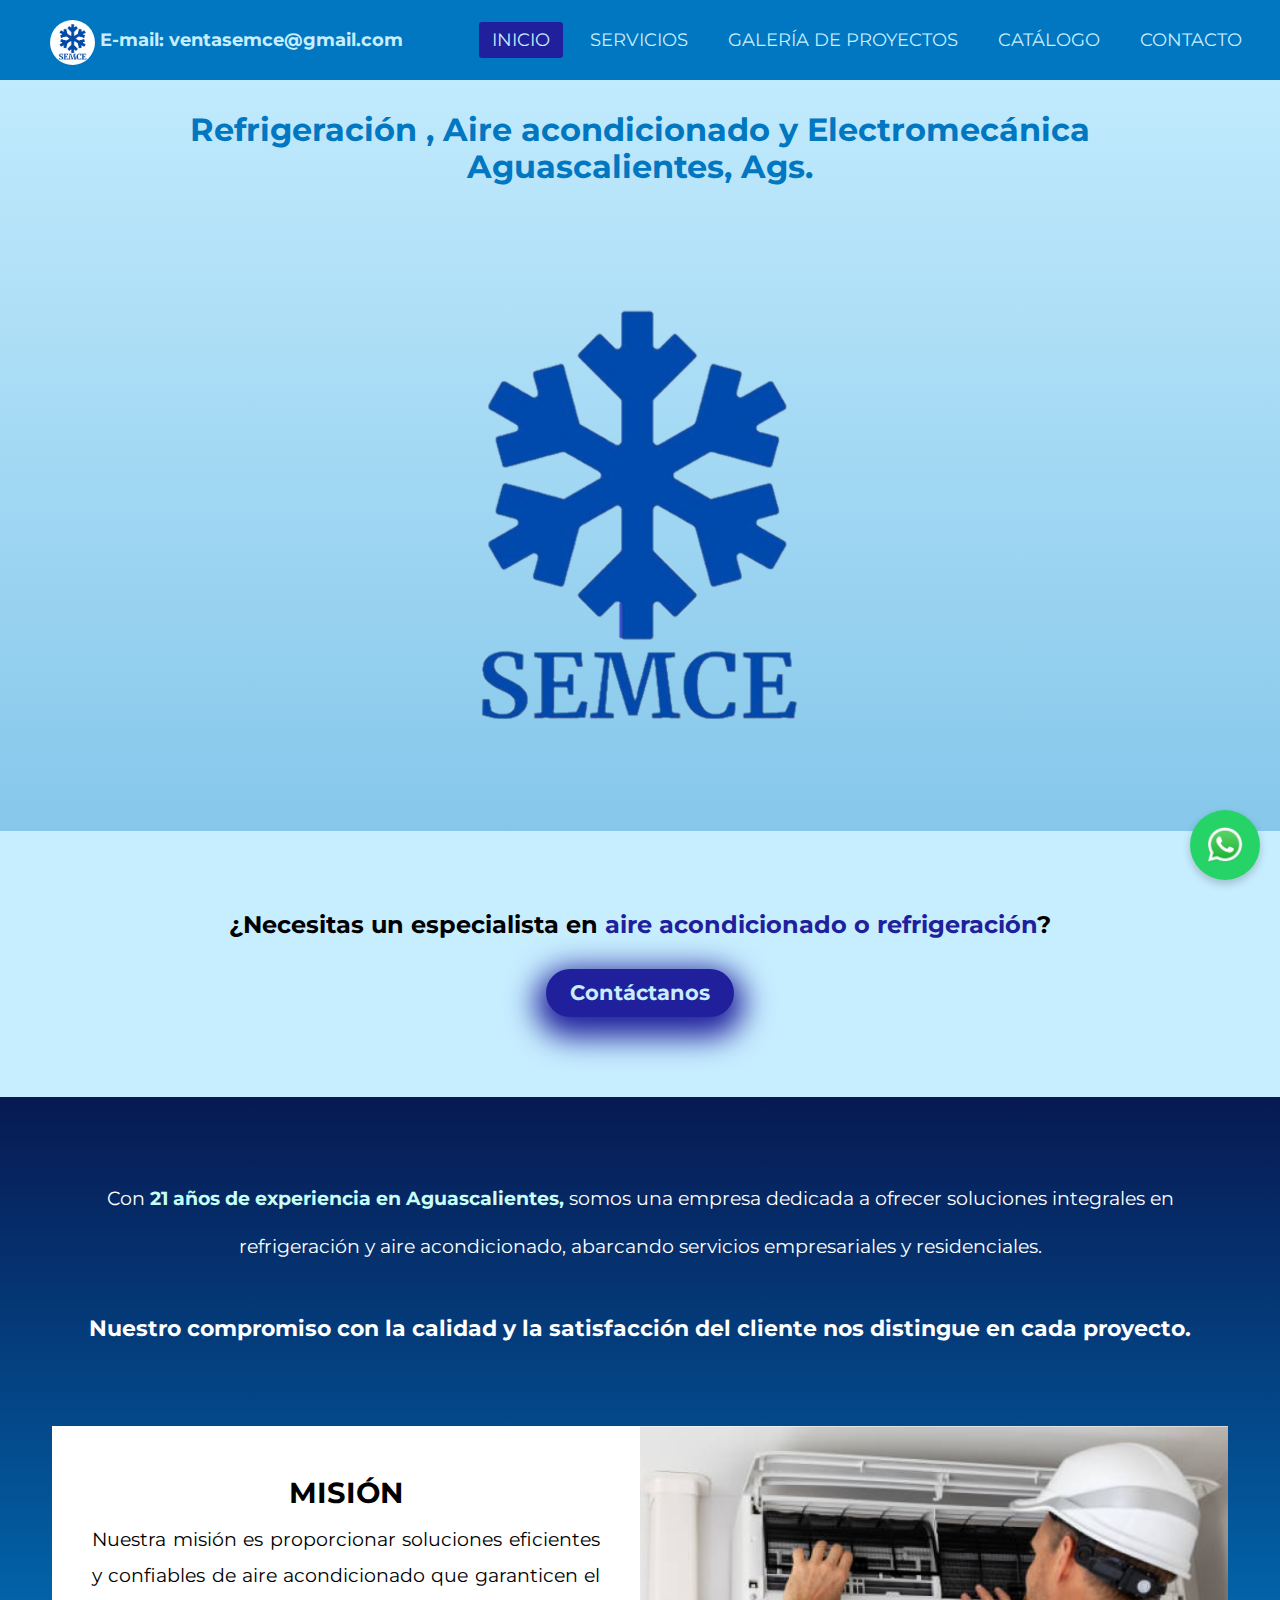
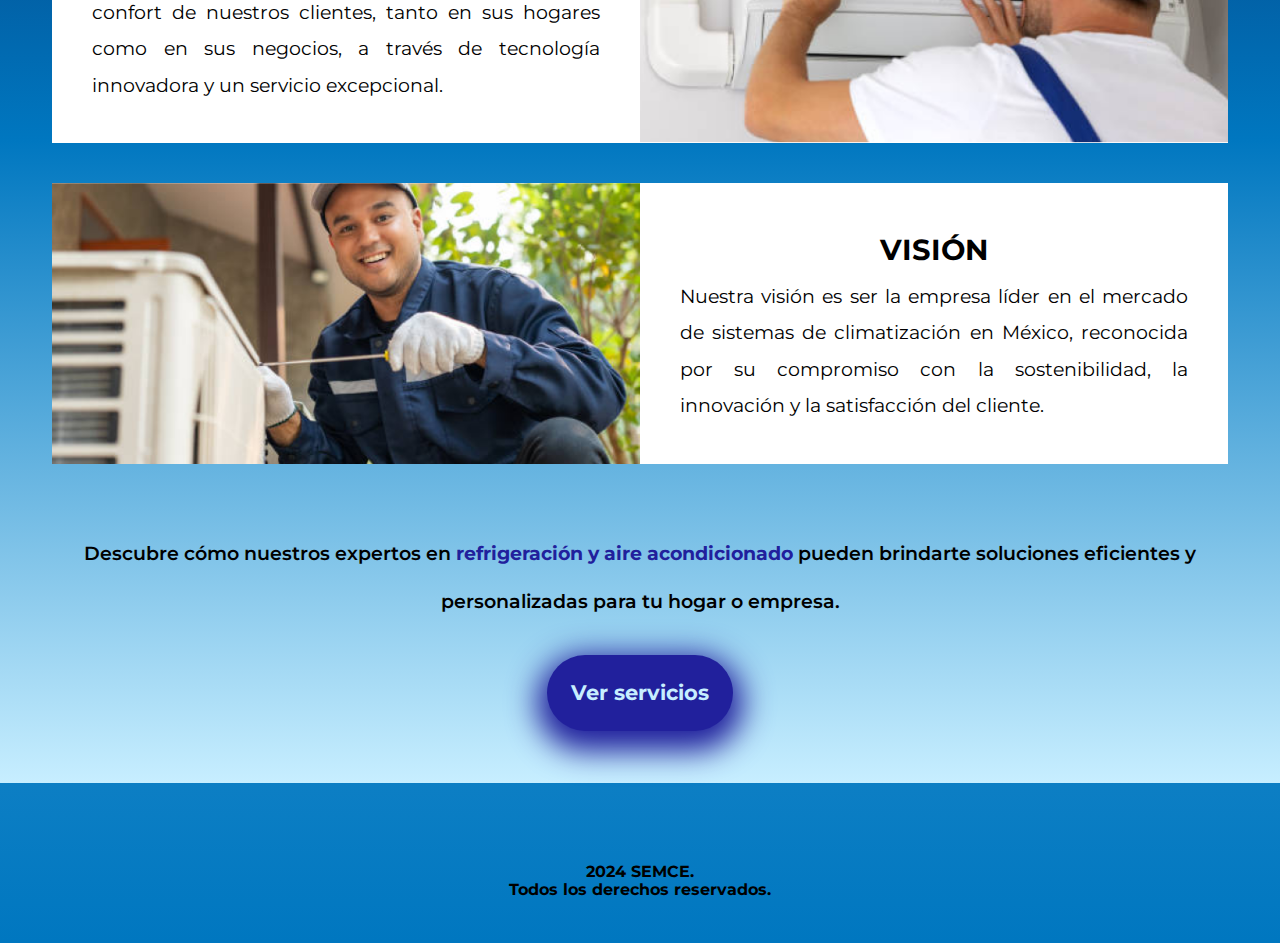
==== index.html @ 446d0721 "Version 1.0" ====
<!DOCTYPE html>
<html lang="es">
<head>
    <meta charset="UTF-8">
    <meta name="viewport" content="width=device-width, initial-scale=1.0">
    <title>SEMCE</title>
    <link rel="icon" type="image/x-icon" href="images/SEMCE.png">
    <!-- normalize -->
    <link rel="preload" href="css/normalize.css">
    <link rel="stylesheet" href="css/normalize.css">

    <!-- Hoja de estilos -->
    <link rel="preload" href="css/style.css">
    <link rel="stylesheet" href="css/style.css">

    <!-- Para la barra de navegación -->
    <link href="https://cdnjs.cloudflare.com/ajax/libs/font-awesome/6.6.0/css/all.min.css" rel="stylesheet">

    <!-- Fuente -->
    <link href="https://fonts.googleapis.com/css2?family=Montserrat:ital,wght@0,100..900;1,100..900&display=swap" rel="stylesheet">    
</head>
<body>
    <!-- barra de navegación -->
    <header class="header nav-bg">
        <nav>
            <input type="checkbox" id="check">
            <label for="check" class="checkbtn">
                <i class="fa-solid fa-bars"></i>
            </label>
        
            <a href="index.html" class="enlace">
                <img src="images/SEMCE.png" alt="imagen del logo de SEMCE" class="logo">
            </a>
            <span class="email">E-mail: ventasemce@gmail.com</span> <!-- Agregado -->

            <ul>
                <li><a class="active" href='index.html'>Inicio</a></li>
                <li><a href='servicios.html'>Servicios</a></li>
                <li><a href='galeriaProyectos.html'>Galería de Proyectos</a></li>
                <li><a href='catalogo.html'>Catálogo</a></li>
                <li><a href='https://wa.me/524491505095?text=Me%20interesa%20contratar%20tus%20servicios'>Contacto</a></li>
            </ul>
        </nav>
    </header>
    <section>
        <div class="parteCentral">
            <h1>Refrigeración , Aire acondicionado y Electromecánica<br>Aguascalientes, Ags.</h1>
            <img src="images/fin.png" alt="imagen del logo de SEMCE" class="logoParteCentral">
        </div>
    </section>

    <!-- Incitar al espectador -->
    <section>
        <div class="recuadroContacto">
            <h2>
                ¿Necesitas un especialista en <span class="span1">aire acondicionado o refrigeración</span>?
            </h2>
            <a class="boton" href="https://wa.me/524491505095?text=Me%20interesa%20contratar%20tus%20servicios"> Contáctanos</a>
        </div>
    </section>

    <!-- Parte principal de la página -->
    <main id="sobre-nosotros" class="contenedor sombra">
        <div class="contTextos">
            <p>
                Con <span class="span2">21 años de experiencia en Aguascalientes,</span> somos una empresa dedicada a ofrecer soluciones integrales en refrigeración y aire acondicionado, abarcando servicios empresariales y residenciales.<br><h3 class="zoomH">Nuestro compromiso con la calidad y la satisfacción del cliente nos distingue en cada proyecto.</h2>
            </p>
        </div>
        <!-- Contenedor de Misión -->
        <div class="contenedor-cuadricula">
            <div class="cuadro">
                <h2>MISIÓN</h2>
                <p>
                    Nuestra misión es proporcionar soluciones eficientes y confiables de aire acondicionado que garanticen el confort de nuestros clientes, tanto en sus hogares como en sus negocios, a través de tecnología innovadora y un servicio excepcional.
                </p>
            </div>
            <div class="cuadro contimagen">
                <div class="contenedor-imagenesProyectos">
                    <img src="images/man2 1.png" alt="Imagen de un instalador de aire acondicionado" class="imagenProyecto">
                </div>
            </div>
        </div>

        <!-- Contenedor de Visión -->
        <div class="contenedor-cuadricula">
            <div class="cuadro contimagen">
                <div class="contenedor-imagenesProyectos">
                    <img src="images/man1 1.png" alt="Imagen de un instalador de aire acondicionado" class="imagenProyecto">
                </div>
            </div>
            <div class="cuadro">
                <h2>VISIÓN</h2>
                <p>
                    Nuestra visión es ser la empresa líder en el mercado de sistemas de climatización en México, reconocida por su compromiso con la sostenibilidad, la innovación y la satisfacción del cliente.
                </p>
            </div>
        </div>

        <div class="contTextos textoDescubre">
            <p>
                Descubre cómo nuestros expertos en <span class="span3">refrigeración y aire acondicionado</span> pueden brindarte soluciones eficientes y personalizadas para tu hogar o empresa.
            </p>
            <a class="boton" href="servicios.html">Ver servicios</a>
        </div>
        <button class="btn-whatsapp" id="openChat">
            <img src="images/whatsApp.png" alt="Abrir chat"> <!--logo de whatsapp, asegúrate de que la ruta de la imagen sea correcta -->
        </button>

        <!-- Cuadro de chat -->
        <div class="chat-box" id="chatBox">
            <div class="chat-header">
                Contactar a WhatsApp
                <button class="close-chat" id="closeChat">&times;</button>
            </div>
            <div class="chat-body">
                <div id="chatMessage" class="chat-text">
                    ¡Hola! Me interesa contratar tus servicios.
                </div>
                <button class="send-button" id="sendMessage">
                    <img src="images/enviar.png" alt="Enviar mensaje"> <!--logo de enviar de whatsapp, asegúrate de que la ruta de la imagen sea correcta -->
                </button>
            </div>
        </div>
    </main>

    <script src="scripts/wats.js"></script>    

    <footer>
        <p class="textFooter">2024 SEMCE.<br>Todos los derechos reservados.</p>
    </footer>
</body>
</html>
---- css/style.css ----
@import url('https://fonts.googleapis.com/css2?family=Nunito:ital,wght@0,200..1000;1,200..1000&display=swap');


:root{
    --primario:#0077C0;
    --primClaro:#C7EEFF;
    --letrasNav:#D9D9D9;
    --blanco:#FFFFFF;
    --primarioInt:#21209C;
    --primarioInt2:#071952;
    --negro:#000000;
    --botonLetras:#C7EEFF;
    --resaltar:#DC6B19;
}

/*HTML- comportamiento*/
html{
    font-size: 62.5;
    box-sizing: border-box;
    scroll-snap-stop: y mandatory;
    scroll-behavior: smooth;

    
}

span{
    color:var(--resaltar);
    font-weight: bold;
}

*{
    font-family:Montserrat;
}

*,*:before, *:after{
    box-sizing: inherit;
}

/*utilidades*/
.w-sm-100{
    width: 100%;
}

@media (min-width:768px) {
    .w-sm-100{
        width: auto;
    }
}

.flex{
    display: flex;
}

/*Body*/
body{
    background: linear-gradient(to bottom, #C7EEFF,var(--primario));
}

/*Barra de navegacion*/
*{
    padding: 0;
    margin: 0;
    text-decoration: none;
    list-style: none;
    box-sizing: border-box;
}

nav{
    background-color:var(--primario);
    height: 80px;
    width: 100%;
}

.enlace{
    position: absolute;
    padding: 20px 50px;
}

.logo{
    height: 45px;
    border-radius: 4rem;
}

nav ul{
    float: right;
    margin-right: 20px;
}

nav ul li{
    display:inline-block;
    line-height: 80px; /*altutra total*/
    margin: 0 5px;

}

nav ul li a{
    color:var(--botonLetras);
    font-size: 18px;
    /*Arriba y abajo , bordes de los lados*/
    padding: 7px 13px;
    border-radius: 3px;
    text-transform: uppercase;
}

li a.active , li a:hover{
    background:var(--primarioInt);
    transition: .5s;
}

.checkbtn{
    font-size: 30px;
    color: var(--primClaro);
    float: right;
    line-height: 80px;
    margin-right: 40px;
    cursor: pointer;
    display: none; /*solo en dispositivos pequeños como tel*/
}

#check{
    display: none;
}


/*tablet*/
@media (max-width: 1245px) {
    .enlace{
        padding-left: 10px;
        
    }

    .nav ul li a{
        font-size: 10px;
        position: fixed;
    }
}


/*CELULAR*/
@media (max-width: 1116px) {
    .checkbtn{
        display: block;
    }

    ul{
        position: fixed;
        width: 100%;
        height: 100vh;
        background:var(--primarioInt2);
        top: 80px;
        left: -100%;
        text-align: center;
        transition: all .5s;
    }

    nav ul li{
        display: block;
        margin: 50px 0;
        line-height: 30px;
    }

    nav ul li a{
        font-size: 20px;

    }

    li a:hover li a.active{
        background: none;
        color:var(--negro);
        /*solo cuando el check este activado se busque al "ul" y 
        el lefy cambia*/
    }


    #check:checked ~ ul{
        left: 0;
    }
    
}

.email {
    font-size: 15px;
    color: var(--primClaro); /* Ajusta este color a tus necesidades */
    line-height: 80px; /* Alinea verticalmente con el logo */
    margin-left: 60px; /* Separación del logo */
    float: left;
    white-space: nowrap; /* Evita que el texto se divida en varias líneas */
}

@media (max-width: 375px ) {
    .email{
        font-size: 10px;
        color: var(--primClaro); /* Ajusta este color a tus necesidades */
        line-height: 80px; /* Alinea verticalmente con el logo */
        margin-left: 60px; /* Separación del logo */
        float: left;
        white-space: nowrap; /* Evita que el texto se divida en varias líneas */
        text-align: center;
    }
}


@media (min-width: 1244px ) {
    .email{
        font-size: 18px;
        color: var(--primClaro); /* Ajusta este color a tus necesidades */
        line-height: 80px; /* Alinea verticalmente con el logo */
        margin-left: 100px; /* Separación del logo */
        float: left;
        white-space: nowrap; /* Evita que el texto se divida en varias líneas */
        text-align: center;
    }
}



.header {
    position: fixed;
    top: 0;
    width: 100%; /* Asegura que ocupe todo el ancho */
    z-index: 1000; /* Mantén la barra sobre otros elementos */
}


/*TERMINA Barra de navegacion c*/

@media (min-width: 768px ) {
    .recuadroContacto
    .header
    .parteCentral {
        margin-top: 6rem;
        flex-direction: row; /* Cambia a fila */
        justify-content: space-between; /* Separa el logo de los enlaces */
        align-items: center;
    }

    .logoNav {
        margin-right: auto; /* Empuja el logo a la izquierda */
    }
}

/*Comienza parte central*/
.parteCentral{
    align-items: center;
    text-align: center;
    margin-top: 7rem;
    color:var(--primario);
    margin-left: 2rem;
    margin-right: 2rem;
}

.logoParteCentral{
    max-height: 40dvw; /* Ajusta la altura máxima */
    width: auto; /* Permite que la anchura se ajuste automáticamente */
    margin-top: 5rem;
    margin-bottom: 5rem;
    object-fit: contain; /* Asegura que la imagen mantenga su proporción */

    transition: transform 0.6s ease; /* Tiempo y tipo de transición */

}

.logoParteCentral:hover{
    transform: translateY(-20px); /* Mueve la imagen hacia arriba 20px */
}

.span1{
    color:#21209C;  
}

.span2{
    color:#C5FFF8;
}

.span3{
    color:#21209C;
}

/**Contacto*/

.recuadroContacto{
    background:var(--botonLetras); /* Color de fondo */
    padding: 80px 60px; /* Espaciado interno del recuadro */
    text-align: center; /* Centra el texto */

}
.contacto{
    margin-bottom: 2rem;
}

/*comienza la parte del main*/
.contenedor{
    max-width: 120rem;
    margin:0 auto;
}

.sombra{
    background: linear-gradient(to bottom,var(--primarioInt2),var(--primario),var(--primClaro));
    padding: 2rem;
}

.contTextos{
    text-align:center;
    color:var(--blanco);
    font-size: 1.2rem;
    padding: 20px; /* Espacio interno */
    line-height:2.5;
    justify-content: space-around;
    margin-top:25px;
    
    
}

.contTextos_Cat{
    text-align:center;
    color:var(--blanco);
    font-size: 1.2rem;
    padding: 20px; /* Espacio interno */
    justify-content: space-around;
    margin-top: 75px; /* Incrementa el valor para bajar más */    
}

/*cuadricula*/

.contenedor-cuadricula {
    display: grid;
    grid-template-columns: repeat(2, 1fr); /* 3 columnas de igual tamaño */
    padding: 20px;
    align-items: stretch; /* Asegura que los cuadros ocupen el mismo tamaño vertical */
}

.cuadro{
    background-color:var(--blanco);
    padding: 40px;
    font-size: 1.2rem;
    color: var(--negro);
    text-align:justify;
    margin-top: 0;
    line-height: 1.9;
}

.cuadro h2{
    text-align: center;
}

/*imagenes dentro de los cuadros*/

.contimagen{
    padding: 0;
    display: flex;
    flex-direction: column;
    justify-content: center;
    align-items: center;
    
}

.contenedor-imagenesProyectos {
    width: 100%;
    height: 100%; /* Ocupa toda la altura del cuadro */

    padding: 0;
    margin-bottom: 0;
   
    display: flex;
    align-items: center; /* Centra la imagen verticalmente dentro del contenedor */
    justify-content: center; /* Centra la imagen horizontalmente */
}

.imagenProyecto{
    width: 100%;
    height: 100%;
    max-width: 900px;   /* Tamaño máximo para que no se agrande más allá de 500px */
    object-fit:cover; /* Ajusta la imagen para que cubra el contenedor sin deformarse */
    padding: 0;
    margin: 0;
    display: block; /* Elimina cualquier espacio en línea por defecto */
   
}

.textoDescubre{
    color:var(--negro);
    font-weight: 600;
}

.boton{
    background-color: var(--primarioInt);
    color:var(--botonLetras);
    padding: 12px 24px;
    text-decoration: none;
    margin-top: 30px;
    font-size: 1.3rem;
    border-radius: 50px;
    font-weight: bold;
    
    text-align: center;
    border: none;
    box-shadow: 0px 10px 30px 10px var(--primarioInt);
    display: inline-block;
    transition: transform 0.3s ease; /* Transición suave para el efecto de agrandamiento */
}


.boton:hover{
    cursor:pointer;
    transform: scale(1.1); /* Aumenta el tamaño del botón al 110% */
}

.zoomH{
    transition: transform 0.3s ease; /* Transición suave para el efecto de agrandamiento */
    margin: 30px;
}

.zoomH:hover{
    transform: scale(1.1); /* Aumenta el tamaño del botón al 110% */
}


/* Media query para pantallas pequeñas */
@media (max-width: 768px) {
    .contenedor-cuadricula {
      grid-template-columns: 1fr; /* 1 columna en pantallas pequeñas (cuadros apilados) */
    }

    .experiencia{
        font-size: 1.4rem; /* Disminuye el tamaño de la fuente en pantallas más pequeñas */
        padding: 15px; /* Reduce el padding */
    }

    .boton{
        padding: 10px 20px; /* Ajusta el tamaño del botón */
        font-size: 1.2rem; /* Disminuye el tamaño del texto del botón */
    }
}

/*seccion del footer*/
footer{
    text-align: center;
    align-items: center;
    height: 5rem;
}

.textFooter{
    margin-top: 5rem;
    font-weight: bold;
}

/*----------------ESTILOS DEL APARTADO DE SERVICIOS CORRECTIVOS-----------------------------*/
.flotante{
    position: fixed; /* Hace que el recuadro se mantenga fijo en la pantalla */
    top: 550px; /* Posiciona el recuadro ligeramente por debajo del borde superior */
    right: 900px; /* Coloca el recuadro pegado al borde derecho */
    left: 10px; /* Coloca el recuadro pegado al borde izquierdo */
    background:var(--botonLetras); /* Color de fondo */
    padding: 10px 10px; /* Espaciado interno del recuadro */
    text-align: center; /* Centra el texto */
    height: auto;
    border-radius: 50px;
}

.flotante h3{
    margin-bottom: 0;
    padding: 0;
}

.flotante-btn{
    margin: 0.5rem;
    box-shadow: 0px 10px 30px 10px var(--primario);
}

.leyenda{
    color:var(--botonLetras);
}

/* Media query para pantallas pequeñas */
@media (max-width: 768px) {
    .flotante {
        font-size: 0.8rem; /* Reduce el tamaño de la fuente */
        padding: 8px; /* Reduce el espaciado interno */
        right: 10px; /* Ajusta la posición a la derecha */
        left: 10px; /* Ajusta la posición a la izquierda */
        margin:5rem;
    }
}

/*---------------------ESTILOS PARA EL FORMULARIO DE CONTACTO------------------------*/
/*pestaña de contactar*/

.formulario {
    width: min(60rem, 100% );
    margin: 0 auto;
    padding: 2rem;
    border-radius: 1rem;
}

.formulario fieldset {
   border: none;
}

.formulario legend {
   text-align: center;
   font-size: 1.8rem;
   text-transform: uppercase;
   font-weight: 700;
   margin-bottom: 2rem;
   color: var(--primario);
}

.campo {
   margin-bottom: 1rem;
}

.campo label {
   color: var(--primarioInt);
   font-weight: bold;
   margin-bottom: .5rem;
   display: block;
}

.campo textarea {
   height: 20rem;
}

.input-text {
   width: 100%;
   border: none;
   padding: 1.5rem;
   border-radius: .5rem;
}

/*-----estilos de la parte del menu de servicios-------------------*/
.menu {
    grid-template-columns: repeat(4, 1fr); /* 3 columnas de igual tamaño */
    display: grid;
    gap:10px;
    padding: 0;
}

.cMenu a{
    cursor: pointer;
    display: block;  /* Hace que el enlace abarque todo el cuadro */
    text-decoration: none; /* Elimina el subrayado del enlace */
    color: inherit; /* Para que tome el color del texto circundante o el que prefieras */
    text-decoration: none; /* Elimina el subrayado del enlace */
}

.cMenu{
    transition: transform 0.3s ease; /* Transición suave para el efecto de agrandamiento */

}

.cMenu:hover{
    background-color: var(--primarioInt2);
    color:var(--botonLetras);
    transform: scale(1.1); /* Aumenta el tamaño del botón al 110% */   
}

.cMenu a :focus{
    background-color: var(--botonLetras);
}

.descripcion{
    text-align: center;
}

.serviciosAire p{
    text-align:justify;
    padding: 10px;
}

.serviciosAire h4{
    text-align: left;
    color:var(--primario);
}

.serviciosAire h3{
    color:var(--primarioInt);
}

.serviciosAire{
    padding: 50px;
    margin: 50px;
    color:var(--negro);
    border-style:ridge;
    border-radius: 20px;
    border-color: var(--primarioInt);
    border-width: 3px; /* Asegúrate de definir el grosor si no lo tienes ya */
    border-radius: 20px;
}


/*servicio de emergencia*/

.cuadro.cMenu.emergenciaC{
    background-color: #FFA500; /* Color naranja */
    color:var(--negro); /* Color del texto más claro */
    transition: background-color 0.3s ease, color 0.3s ease;
}

.cuadro.cMenu.emergenciaC:hover{
    background-color:var(--resaltar);
    color: #FFE4B5;
}

.cuadro.cMenu.emergenciaC .boton.emergenciaCCC{
    background-color: #FCFFC1; /* Botón de color naranja fuerte */ 
    color: #E85C0D; /* Texto del botón de un naranja más claro */
    transition: background-color 0.3s ease, color 0.3s ease;
}

/* Cambia los colores del botón al pasar el cursor */
.cuadro.cMenu.emergenciaC .boton.emergenciaCCC:hover{
    background-color: #FFD580; /* Fondo del botón cambia a un naranja más claro */ 
    color: #E85C0D;
}

/* Media query para pantallas pequeñas */
@media (max-width: 768px) {
    .menu {
      grid-template-columns: 1fr; /* 1 columna en pantallas pequeñas (cuadros apilados) */
    }

    .serviciosAire{
        padding: 10px;
    }

}

/*-------------comienza la parte individual de cada integrante -------------------*/

/*---PARTE DE REFRIGERACION-------------------------------------------------------*/
/*---DIANA - parte de mini splits y chillers */
.miniSplits h5 {
    align-items: center;
    text-align: center;
}

.ref{
    padding: 0;
}


.catalog-container {
    display: flex;
    flex-wrap: wrap;
    gap: 20px;
    justify-content: center;
    padding: 20px;
  }
  
  .catalog-item {
    width: 300px;
    border: 1px solid #ddd;
    border-radius: 5px;
    box-shadow: 0 2px 5px rgba(0, 0, 0, 0.1);
    overflow: hidden;
    background-color: #fff;
    text-align: center;
  }
  
  .catalog-article {
    padding: 15px;
  }
  
  .catalog-image {
    width: 100%;
    height: auto;
  }
  
  .catalog-content {
    margin-top: 10px;
  }
  
  .catalog-title {
    font-size: 18px;
    font-weight: bold;
    color: #333;
  }
  
  .catalog-details {
    font-size: 14px;
    color: #666;
    margin: 10px 0;
  }
  
  .btn_cat{
    display: inline-block;
    padding: 10px 15px;
    background-color: #007bff;
    color: #fff;
    text-decoration: none;
    border-radius: 5px;
    font-size: 14px;
    margin-top: 10px;
  }
  
  .btn_cat:hover {
    background-color: #0056b3;
  }
  

  
/*parte de la lista*/
.lista { 
    padding-left: 20px; /* Espacio a la izquierda de la lista */ 
    text-align:justify;
} 

.item { 
    position: relative; 
    padding-left: 20px; /* Espacio para el marcador */ 
    margin-bottom: 10px; /* Espacio entre los elementos de la lista */ 
} 

.item::before { 
    content: "•"; /* Marcador de lista */ 
    position: absolute; 
    left: 0;
    color: var(--resaltar);
}

/*------Aire acondicionado-------------*/

.accion{
    gap:30px;
}

.accionC{
    transition: background-color 0.3s ease,color 0.3s ease;
    border-radius: 50px;
    align-items: center;
    text-align: center;
}
/* Cambia el color de fondo al pasar el cursor */ 
.accionC:hover { 
    background-color: var(--resaltar); 
    /* Reemplaza con el color que desees */
}

.accionC:hover h2 span{
    color:var(--blanco);
}

.accionC:hover h3{
    color:#FFE893;
}


/* Media Query para pantallas pequeñas */ 
@media (max-width: 768px) { 
    .contenedor-cuadricula .accion{ 
        grid-template-columns: 1fr; /* Cambia a una sola columna */ 
        gap: 20px; /* Mantén el espacio entre los cuadros */ 
    }
}

/*-----------PARTE DE GALERIA DE PROYECTOS-----------------------*/
.carrusel-container {
    display: flex;
    justify-content: center; /* Centrar horizontalmente */
    align-items: center;    /* Centrar verticalmente */
    width: 100%;
    height: auto; /* Altura del viewport */
    max-width: 800px;
    margin: 0 auto; /* Centrado horizontal adicional en caso de necesitarlo */
    text-align: center;
    border-radius: 10px;
    overflow: hidden;
    position: relative; /* Para que los botones se posicionen correctamente */
    box-shadow: 0 4px 8px rgba(0, 0, 0, 0.2);
    z-index: 5;
}
  
.carrusel {
    display: flex;
    transition: transform 0.5s ease-in-out;
    will-change: transform;
    padding: 20px;
    height: auto;
    width: 100%;
    max-width: 100%;
}
  
.cuadro-carr {
    min-width: 100%;
    flex: 0 0 100%;
    padding: 20px;
    text-align: center;
    background-color: #f4f4f4;
    border: 1px solid #ddd;
    box-shadow: 0 4px 6px rgba(0, 0, 0, 0.5);
    border-radius: 10px;
    display: flex;
    flex-direction: column;
    justify-content: space-between;
    gap: 15px;
}

.cuadro-carr h2 {
    font-size: 1.5rem;
    color:var(--primarioInt2);
    margin-bottom: 25px;
    margin-top: 15px;
    text-align: center;
    line-height: 1.4;
}

.cuadro-carr p {
    font-size: 1rem;
    color: #666;
    line-height: 1.5; 
    margin: 0;
    text-align: center;
}

/* Botones del carrusel */
.btn {
    position: absolute;
    top: 50%;
    transform: translateY(-50%);
    background-color: rgba(0, 0, 0, 0.5);
    color: #fff;
    border: none;
    border-radius: 50%;
    padding: 10px 15px;
    width: 40px;
    height: 40px;
    cursor: pointer;
    display: flex;
    justify-content: center;
    align-items: center;
    font-size: 18px;
    z-index: 10;
}

.btn.anterior {
    left: 10px;
}

.btn.siguiente {
    right: 10px;
}

.btn:hover {
    background-color: rgba(0, 0, 0, 0.7);
}

@media (max-width: 768px) {
    .cuadro-carr {
        padding: 10px;
    }

    .cuadro-carr h2 {
        font-size: 1.2rem; /* Más compacto */
    }

    .cuadro-carr p {
        font-size: 0.9rem; 
        line-height: 1.4;
        margin: 0 5px; /* Añade margen interno */
    }

    .btn {
        font-size: 1.2rem;
        padding: 8px;
    }
}

@media (max-width: 480px) {
    .cuadro-carr {
        padding: 8px;
    }

    .cuadro-carr h2 {
        font-size: 1rem; /* Compacto */
    }

    .cuadro-carr p {
        font-size: 0.8rem; 
    }

    .btn {
        font-size: 1rem;
        padding: 6px;
    }
}

.imgLogos {
    height: 50px;
    width: 100px;
    object-fit: contain;
    transition: transform 0.2s ease-in-out;
}

.imgLogos:hover {
    transform: scale(1.2);
}

.imgProyectos {
    max-height: 450px;
    max-width: 450px;
    border-radius: 10px;
    object-fit: cover;
    box-shadow: 0 2px 6px rgba(0, 0, 0, 0.5);
    transition: transform 0.2s ease-in-out;
}

.imgProyectos:hover {
    transform: scale(1.1);
}

.contenido-proyecto {
    display: flex;
    flex-direction: column;
    justify-content: center;
    gap: 20px;
    align-items: center;
}

.texto-proyecto {
    max-width: 400px;
    font-size: 1rem;
    color: #555;
    text-align: center;
}

.texto-proyecto p {
    margin-bottom: 10px;
    margin-top: 15px;
}

.logos-proyecto {
    display: flex;
    justify-content: center;
    gap: 15px;
    flex-wrap: wrap;
    align-items: center;
    margin-top: 10px;
}

@media (max-width: 768px) {
    .imgProyectos {
        max-height: 250px;
        max-width: 250px;
    }

    .texto-proyecto {
        font-size: 0.9rem;
    }

    .logos-proyecto {
        gap: 8px;
    }

    .imgLogos {
        height: 40px;
        width: 40px;
    }
}

@media (max-width: 480px) {
    .imgProyectos {
        max-height: 200px;
        max-width: 200px;
    }

    .texto-proyecto {
        font-size: 0.8rem;
    }

    .logos-proyecto {
        gap: 5px;
    }

    .imgLogos {
        height: 30px;
        width: 30px;
    }
}

/*-------------------------BOTON DE WATSSAP------------------------*/
.btn-whatsapp {
    position: fixed; /* Fijo para mantenerse visible al hacer scroll */
    bottom: 20px;
    right: 20px;
    background-color: #25D366;
    border: none;
    border-radius: 50%;
    width: 70px;
    height: 70px;
    display: flex;
    justify-content: center;
    align-items: center;
    cursor: pointer;
    box-shadow: 0 4px 8px rgba(0, 0, 0, 0.2);
    transition: transform 0.3s ease, background-color 0.3s ease;
}

.btn-whatsapp img {
    width: 40px;
    height: 40px;
}

.btn-whatsapp:hover {
    background-color: #1EBE52;
    transform: scale(1.1);
}

.chat-box {
    display: none;
    position: fixed;
    bottom: 100px;
    right: 20px;
    width: 300px;
    background-color: #fff;
    box-shadow: 0 4px 8px rgba(0, 0, 0, 0.2);
    border-radius: 10px;
    overflow: hidden;
}

.chat-header {
    background-color: #25D366;
    color: #fff;
    padding: 10px;
    text-align: center;
    font-size: 16px;
    font-weight: bold;
    position: relative;
}

.close-chat {
    position: absolute;
    top: 5px;
    right: 10px;
    background-color: transparent;
    border: none;
    color: #fff;
    font-size: 24px;
    cursor: pointer;
    font-weight: bold;
}

.close-chat:hover {
    color: #ccc;
}

.chat-body {
    padding: 10px;
    display: flex;
    flex-direction: row;
    align-items: center;
}

.chat-text {
    width: 80%;
    padding: 10px;
    border: none;
    background-color: #f0f0f0;
    border-radius: 5px;
    font-size: 14px;
    color: #333;
    overflow-wrap: break-word;
}

.send-button {
    background-color: #25D366;
    border: none;
    border-radius: 50%;
    width: 50px;
    height: 50px;
    display: flex;
    justify-content: center;
    align-items: center;
    cursor: pointer;
}

.send-button img {
    width: 30px;
    height: 30px;
}

.send-button:hover {
    background-color: #1EBE52;
}
---- css/style.css ----
@import url('https://fonts.googleapis.com/css2?family=Nunito:ital,wght@0,200..1000;1,200..1000&display=swap');


:root{
    --primario:#0077C0;
    --primClaro:#C7EEFF;
    --letrasNav:#D9D9D9;
    --blanco:#FFFFFF;
    --primarioInt:#21209C;
    --primarioInt2:#071952;
    --negro:#000000;
    --botonLetras:#C7EEFF;
    --resaltar:#DC6B19;
}

/*HTML- comportamiento*/
html{
    font-size: 62.5;
    box-sizing: border-box;
    scroll-snap-stop: y mandatory;
    scroll-behavior: smooth;

    
}

span{
    color:var(--resaltar);
    font-weight: bold;
}

*{
    font-family:Montserrat;
}

*,*:before, *:after{
    box-sizing: inherit;
}

/*utilidades*/
.w-sm-100{
    width: 100%;
}

@media (min-width:768px) {
    .w-sm-100{
        width: auto;
    }
}

.flex{
    display: flex;
}

/*Body*/
body{
    background: linear-gradient(to bottom, #C7EEFF,var(--primario));
}

/*Barra de navegacion*/
*{
    padding: 0;
    margin: 0;
    text-decoration: none;
    list-style: none;
    box-sizing: border-box;
}

nav{
    background-color:var(--primario);
    height: 80px;
    width: 100%;
}

.enlace{
    position: absolute;
    padding: 20px 50px;
}

.logo{
    height: 45px;
    border-radius: 4rem;
}

nav ul{
    float: right;
    margin-right: 20px;
}

nav ul li{
    display:inline-block;
    line-height: 80px; /*altutra total*/
    margin: 0 5px;

}

nav ul li a{
    color:var(--botonLetras);
    font-size: 18px;
    /*Arriba y abajo , bordes de los lados*/
    padding: 7px 13px;
    border-radius: 3px;
    text-transform: uppercase;
}

li a.active , li a:hover{
    background:var(--primarioInt);
    transition: .5s;
}

.checkbtn{
    font-size: 30px;
    color: var(--primClaro);
    float: right;
    line-height: 80px;
    margin-right: 40px;
    cursor: pointer;
    display: none; /*solo en dispositivos pequeños como tel*/
}

#check{
    display: none;
}


/*tablet*/
@media (max-width: 1245px) {
    .enlace{
        padding-left: 10px;
        
    }

    .nav ul li a{
        font-size: 10px;
        position: fixed;
    }
}


/*CELULAR*/
@media (max-width: 1116px) {
    .checkbtn{
        display: block;
    }

    ul{
        position: fixed;
        width: 100%;
        height: 100vh;
        background:var(--primarioInt2);
        top: 80px;
        left: -100%;
        text-align: center;
        transition: all .5s;
    }

    nav ul li{
        display: block;
        margin: 50px 0;
        line-height: 30px;
    }

    nav ul li a{
        font-size: 20px;

    }

    li a:hover li a.active{
        background: none;
        color:var(--negro);
        /*solo cuando el check este activado se busque al "ul" y 
        el lefy cambia*/
    }


    #check:checked ~ ul{
        left: 0;
    }
    
}

.email {
    font-size: 15px;
    color: var(--primClaro); /* Ajusta este color a tus necesidades */
    line-height: 80px; /* Alinea verticalmente con el logo */
    margin-left: 60px; /* Separación del logo */
    float: left;
    white-space: nowrap; /* Evita que el texto se divida en varias líneas */
}

@media (max-width: 375px ) {
    .email{
        font-size: 10px;
        color: var(--primClaro); /* Ajusta este color a tus necesidades */
        line-height: 80px; /* Alinea verticalmente con el logo */
        margin-left: 60px; /* Separación del logo */
        float: left;
        white-space: nowrap; /* Evita que el texto se divida en varias líneas */
        text-align: center;
    }
}


@media (min-width: 1244px ) {
    .email{
        font-size: 18px;
        color: var(--primClaro); /* Ajusta este color a tus necesidades */
        line-height: 80px; /* Alinea verticalmente con el logo */
        margin-left: 100px; /* Separación del logo */
        float: left;
        white-space: nowrap; /* Evita que el texto se divida en varias líneas */
        text-align: center;
    }
}



.header {
    position: fixed;
    top: 0;
    width: 100%; /* Asegura que ocupe todo el ancho */
    z-index: 1000; /* Mantén la barra sobre otros elementos */
}


/*TERMINA Barra de navegacion c*/

@media (min-width: 768px ) {
    .recuadroContacto
    .header
    .parteCentral {
        margin-top: 6rem;
        flex-direction: row; /* Cambia a fila */
        justify-content: space-between; /* Separa el logo de los enlaces */
        align-items: center;
    }

    .logoNav {
        margin-right: auto; /* Empuja el logo a la izquierda */
    }
}

/*Comienza parte central*/
.parteCentral{
    align-items: center;
    text-align: center;
    margin-top: 7rem;
    color:var(--primario);
    margin-left: 2rem;
    margin-right: 2rem;
}

.logoParteCentral{
    max-height: 40dvw; /* Ajusta la altura máxima */
    width: auto; /* Permite que la anchura se ajuste automáticamente */
    margin-top: 5rem;
    margin-bottom: 5rem;
    object-fit: contain; /* Asegura que la imagen mantenga su proporción */

    transition: transform 0.6s ease; /* Tiempo y tipo de transición */

}

.logoParteCentral:hover{
    transform: translateY(-20px); /* Mueve la imagen hacia arriba 20px */
}

.span1{
    color:#21209C;  
}

.span2{
    color:#C5FFF8;
}

.span3{
    color:#21209C;
}

/**Contacto*/

.recuadroContacto{
    background:var(--botonLetras); /* Color de fondo */
    padding: 80px 60px; /* Espaciado interno del recuadro */
    text-align: center; /* Centra el texto */

}
.contacto{
    margin-bottom: 2rem;
}

/*comienza la parte del main*/
.contenedor{
    max-width: 120rem;
    margin:0 auto;
}

.sombra{
    background: linear-gradient(to bottom,var(--primarioInt2),var(--primario),var(--primClaro));
    padding: 2rem;
}

.contTextos{
    text-align:center;
    color:var(--blanco);
    font-size: 1.2rem;
    padding: 20px; /* Espacio interno */
    line-height:2.5;
    justify-content: space-around;
    margin-top:25px;
    
    
}

.contTextos_Cat{
    text-align:center;
    color:var(--blanco);
    font-size: 1.2rem;
    padding: 20px; /* Espacio interno */
    justify-content: space-around;
    margin-top: 75px; /* Incrementa el valor para bajar más */    
}

/*cuadricula*/

.contenedor-cuadricula {
    display: grid;
    grid-template-columns: repeat(2, 1fr); /* 3 columnas de igual tamaño */
    padding: 20px;
    align-items: stretch; /* Asegura que los cuadros ocupen el mismo tamaño vertical */
}

.cuadro{
    background-color:var(--blanco);
    padding: 40px;
    font-size: 1.2rem;
    color: var(--negro);
    text-align:justify;
    margin-top: 0;
    line-height: 1.9;
}

.cuadro h2{
    text-align: center;
}

/*imagenes dentro de los cuadros*/

.contimagen{
    padding: 0;
    display: flex;
    flex-direction: column;
    justify-content: center;
    align-items: center;
    
}

.contenedor-imagenesProyectos {
    width: 100%;
    height: 100%; /* Ocupa toda la altura del cuadro */

    padding: 0;
    margin-bottom: 0;
   
    display: flex;
    align-items: center; /* Centra la imagen verticalmente dentro del contenedor */
    justify-content: center; /* Centra la imagen horizontalmente */
}

.imagenProyecto{
    width: 100%;
    height: 100%;
    max-width: 900px;   /* Tamaño máximo para que no se agrande más allá de 500px */
    object-fit:cover; /* Ajusta la imagen para que cubra el contenedor sin deformarse */
    padding: 0;
    margin: 0;
    display: block; /* Elimina cualquier espacio en línea por defecto */
   
}

.textoDescubre{
    color:var(--negro);
    font-weight: 600;
}

.boton{
    background-color: var(--primarioInt);
    color:var(--botonLetras);
    padding: 12px 24px;
    text-decoration: none;
    margin-top: 30px;
    font-size: 1.3rem;
    border-radius: 50px;
    font-weight: bold;
    
    text-align: center;
    border: none;
    box-shadow: 0px 10px 30px 10px var(--primarioInt);
    display: inline-block;
    transition: transform 0.3s ease; /* Transición suave para el efecto de agrandamiento */
}


.boton:hover{
    cursor:pointer;
    transform: scale(1.1); /* Aumenta el tamaño del botón al 110% */
}

.zoomH{
    transition: transform 0.3s ease; /* Transición suave para el efecto de agrandamiento */
    margin: 30px;
}

.zoomH:hover{
    transform: scale(1.1); /* Aumenta el tamaño del botón al 110% */
}


/* Media query para pantallas pequeñas */
@media (max-width: 768px) {
    .contenedor-cuadricula {
      grid-template-columns: 1fr; /* 1 columna en pantallas pequeñas (cuadros apilados) */
    }

    .experiencia{
        font-size: 1.4rem; /* Disminuye el tamaño de la fuente en pantallas más pequeñas */
        padding: 15px; /* Reduce el padding */
    }

    .boton{
        padding: 10px 20px; /* Ajusta el tamaño del botón */
        font-size: 1.2rem; /* Disminuye el tamaño del texto del botón */
    }
}

/*seccion del footer*/
footer{
    text-align: center;
    align-items: center;
    height: 5rem;
}

.textFooter{
    margin-top: 5rem;
    font-weight: bold;
}

/*----------------ESTILOS DEL APARTADO DE SERVICIOS CORRECTIVOS-----------------------------*/
.flotante{
    position: fixed; /* Hace que el recuadro se mantenga fijo en la pantalla */
    top: 550px; /* Posiciona el recuadro ligeramente por debajo del borde superior */
    right: 900px; /* Coloca el recuadro pegado al borde derecho */
    left: 10px; /* Coloca el recuadro pegado al borde izquierdo */
    background:var(--botonLetras); /* Color de fondo */
    padding: 10px 10px; /* Espaciado interno del recuadro */
    text-align: center; /* Centra el texto */
    height: auto;
    border-radius: 50px;
}

.flotante h3{
    margin-bottom: 0;
    padding: 0;
}

.flotante-btn{
    margin: 0.5rem;
    box-shadow: 0px 10px 30px 10px var(--primario);
}

.leyenda{
    color:var(--botonLetras);
}

/* Media query para pantallas pequeñas */
@media (max-width: 768px) {
    .flotante {
        font-size: 0.8rem; /* Reduce el tamaño de la fuente */
        padding: 8px; /* Reduce el espaciado interno */
        right: 10px; /* Ajusta la posición a la derecha */
        left: 10px; /* Ajusta la posición a la izquierda */
        margin:5rem;
    }
}

/*---------------------ESTILOS PARA EL FORMULARIO DE CONTACTO------------------------*/
/*pestaña de contactar*/

.formulario {
    width: min(60rem, 100% );
    margin: 0 auto;
    padding: 2rem;
    border-radius: 1rem;
}

.formulario fieldset {
   border: none;
}

.formulario legend {
   text-align: center;
   font-size: 1.8rem;
   text-transform: uppercase;
   font-weight: 700;
   margin-bottom: 2rem;
   color: var(--primario);
}

.campo {
   margin-bottom: 1rem;
}

.campo label {
   color: var(--primarioInt);
   font-weight: bold;
   margin-bottom: .5rem;
   display: block;
}

.campo textarea {
   height: 20rem;
}

.input-text {
   width: 100%;
   border: none;
   padding: 1.5rem;
   border-radius: .5rem;
}

/*-----estilos de la parte del menu de servicios-------------------*/
.menu {
    grid-template-columns: repeat(4, 1fr); /* 3 columnas de igual tamaño */
    display: grid;
    gap:10px;
    padding: 0;
}

.cMenu a{
    cursor: pointer;
    display: block;  /* Hace que el enlace abarque todo el cuadro */
    text-decoration: none; /* Elimina el subrayado del enlace */
    color: inherit; /* Para que tome el color del texto circundante o el que prefieras */
    text-decoration: none; /* Elimina el subrayado del enlace */
}

.cMenu{
    transition: transform 0.3s ease; /* Transición suave para el efecto de agrandamiento */

}

.cMenu:hover{
    background-color: var(--primarioInt2);
    color:var(--botonLetras);
    transform: scale(1.1); /* Aumenta el tamaño del botón al 110% */   
}

.cMenu a :focus{
    background-color: var(--botonLetras);
}

.descripcion{
    text-align: center;
}

.serviciosAire p{
    text-align:justify;
    padding: 10px;
}

.serviciosAire h4{
    text-align: left;
    color:var(--primario);
}

.serviciosAire h3{
    color:var(--primarioInt);
}

.serviciosAire{
    padding: 50px;
    margin: 50px;
    color:var(--negro);
    border-style:ridge;
    border-radius: 20px;
    border-color: var(--primarioInt);
    border-width: 3px; /* Asegúrate de definir el grosor si no lo tienes ya */
    border-radius: 20px;
}


/*servicio de emergencia*/

.cuadro.cMenu.emergenciaC{
    background-color: #FFA500; /* Color naranja */
    color:var(--negro); /* Color del texto más claro */
    transition: background-color 0.3s ease, color 0.3s ease;
}

.cuadro.cMenu.emergenciaC:hover{
    background-color:var(--resaltar);
    color: #FFE4B5;
}

.cuadro.cMenu.emergenciaC .boton.emergenciaCCC{
    background-color: #FCFFC1; /* Botón de color naranja fuerte */ 
    color: #E85C0D; /* Texto del botón de un naranja más claro */
    transition: background-color 0.3s ease, color 0.3s ease;
}

/* Cambia los colores del botón al pasar el cursor */
.cuadro.cMenu.emergenciaC .boton.emergenciaCCC:hover{
    background-color: #FFD580; /* Fondo del botón cambia a un naranja más claro */ 
    color: #E85C0D;
}

/* Media query para pantallas pequeñas */
@media (max-width: 768px) {
    .menu {
      grid-template-columns: 1fr; /* 1 columna en pantallas pequeñas (cuadros apilados) */
    }

    .serviciosAire{
        padding: 10px;
    }

}

/*-------------comienza la parte individual de cada integrante -------------------*/

/*---PARTE DE REFRIGERACION-------------------------------------------------------*/
/*---DIANA - parte de mini splits y chillers */
.miniSplits h5 {
    align-items: center;
    text-align: center;
}

.ref{
    padding: 0;
}


.catalog-container {
    display: flex;
    flex-wrap: wrap;
    gap: 20px;
    justify-content: center;
    padding: 20px;
  }
  
  .catalog-item {
    width: 300px;
    border: 1px solid #ddd;
    border-radius: 5px;
    box-shadow: 0 2px 5px rgba(0, 0, 0, 0.1);
    overflow: hidden;
    background-color: #fff;
    text-align: center;
  }
  
  .catalog-article {
    padding: 15px;
  }
  
  .catalog-image {
    width: 100%;
    height: auto;
  }
  
  .catalog-content {
    margin-top: 10px;
  }
  
  .catalog-title {
    font-size: 18px;
    font-weight: bold;
    color: #333;
  }
  
  .catalog-details {
    font-size: 14px;
    color: #666;
    margin: 10px 0;
  }
  
  .btn_cat{
    display: inline-block;
    padding: 10px 15px;
    background-color: #007bff;
    color: #fff;
    text-decoration: none;
    border-radius: 5px;
    font-size: 14px;
    margin-top: 10px;
  }
  
  .btn_cat:hover {
    background-color: #0056b3;
  }
  

  
/*parte de la lista*/
.lista { 
    padding-left: 20px; /* Espacio a la izquierda de la lista */ 
    text-align:justify;
} 

.item { 
    position: relative; 
    padding-left: 20px; /* Espacio para el marcador */ 
    margin-bottom: 10px; /* Espacio entre los elementos de la lista */ 
} 

.item::before { 
    content: "•"; /* Marcador de lista */ 
    position: absolute; 
    left: 0;
    color: var(--resaltar);
}

/*------Aire acondicionado-------------*/

.accion{
    gap:30px;
}

.accionC{
    transition: background-color 0.3s ease,color 0.3s ease;
    border-radius: 50px;
    align-items: center;
    text-align: center;
}
/* Cambia el color de fondo al pasar el cursor */ 
.accionC:hover { 
    background-color: var(--resaltar); 
    /* Reemplaza con el color que desees */
}

.accionC:hover h2 span{
    color:var(--blanco);
}

.accionC:hover h3{
    color:#FFE893;
}


/* Media Query para pantallas pequeñas */ 
@media (max-width: 768px) { 
    .contenedor-cuadricula .accion{ 
        grid-template-columns: 1fr; /* Cambia a una sola columna */ 
        gap: 20px; /* Mantén el espacio entre los cuadros */ 
    }
}

/*-----------PARTE DE GALERIA DE PROYECTOS-----------------------*/
.carrusel-container {
    display: flex;
    justify-content: center; /* Centrar horizontalmente */
    align-items: center;    /* Centrar verticalmente */
    width: 100%;
    height: auto; /* Altura del viewport */
    max-width: 800px;
    margin: 0 auto; /* Centrado horizontal adicional en caso de necesitarlo */
    text-align: center;
    border-radius: 10px;
    overflow: hidden;
    position: relative; /* Para que los botones se posicionen correctamente */
    box-shadow: 0 4px 8px rgba(0, 0, 0, 0.2);
    z-index: 5;
}
  
.carrusel {
    display: flex;
    transition: transform 0.5s ease-in-out;
    will-change: transform;
    padding: 20px;
    height: auto;
    width: 100%;
    max-width: 100%;
}
  
.cuadro-carr {
    min-width: 100%;
    flex: 0 0 100%;
    padding: 20px;
    text-align: center;
    background-color: #f4f4f4;
    border: 1px solid #ddd;
    box-shadow: 0 4px 6px rgba(0, 0, 0, 0.5);
    border-radius: 10px;
    display: flex;
    flex-direction: column;
    justify-content: space-between;
    gap: 15px;
}

.cuadro-carr h2 {
    font-size: 1.5rem;
    color:var(--primarioInt2);
    margin-bottom: 25px;
    margin-top: 15px;
    text-align: center;
    line-height: 1.4;
}

.cuadro-carr p {
    font-size: 1rem;
    color: #666;
    line-height: 1.5; 
    margin: 0;
    text-align: center;
}

/* Botones del carrusel */
.btn {
    position: absolute;
    top: 50%;
    transform: translateY(-50%);
    background-color: rgba(0, 0, 0, 0.5);
    color: #fff;
    border: none;
    border-radius: 50%;
    padding: 10px 15px;
    width: 40px;
    height: 40px;
    cursor: pointer;
    display: flex;
    justify-content: center;
    align-items: center;
    font-size: 18px;
    z-index: 10;
}

.btn.anterior {
    left: 10px;
}

.btn.siguiente {
    right: 10px;
}

.btn:hover {
    background-color: rgba(0, 0, 0, 0.7);
}

@media (max-width: 768px) {
    .cuadro-carr {
        padding: 10px;
    }

    .cuadro-carr h2 {
        font-size: 1.2rem; /* Más compacto */
    }

    .cuadro-carr p {
        font-size: 0.9rem; 
        line-height: 1.4;
        margin: 0 5px; /* Añade margen interno */
    }

    .btn {
        font-size: 1.2rem;
        padding: 8px;
    }
}

@media (max-width: 480px) {
    .cuadro-carr {
        padding: 8px;
    }

    .cuadro-carr h2 {
        font-size: 1rem; /* Compacto */
    }

    .cuadro-carr p {
        font-size: 0.8rem; 
    }

    .btn {
        font-size: 1rem;
        padding: 6px;
    }
}

.imgLogos {
    height: 50px;
    width: 100px;
    object-fit: contain;
    transition: transform 0.2s ease-in-out;
}

.imgLogos:hover {
    transform: scale(1.2);
}

.imgProyectos {
    max-height: 450px;
    max-width: 450px;
    border-radius: 10px;
    object-fit: cover;
    box-shadow: 0 2px 6px rgba(0, 0, 0, 0.5);
    transition: transform 0.2s ease-in-out;
}

.imgProyectos:hover {
    transform: scale(1.1);
}

.contenido-proyecto {
    display: flex;
    flex-direction: column;
    justify-content: center;
    gap: 20px;
    align-items: center;
}

.texto-proyecto {
    max-width: 400px;
    font-size: 1rem;
    color: #555;
    text-align: center;
}

.texto-proyecto p {
    margin-bottom: 10px;
    margin-top: 15px;
}

.logos-proyecto {
    display: flex;
    justify-content: center;
    gap: 15px;
    flex-wrap: wrap;
    align-items: center;
    margin-top: 10px;
}

@media (max-width: 768px) {
    .imgProyectos {
        max-height: 250px;
        max-width: 250px;
    }

    .texto-proyecto {
        font-size: 0.9rem;
    }

    .logos-proyecto {
        gap: 8px;
    }

    .imgLogos {
        height: 40px;
        width: 40px;
    }
}

@media (max-width: 480px) {
    .imgProyectos {
        max-height: 200px;
        max-width: 200px;
    }

    .texto-proyecto {
        font-size: 0.8rem;
    }

    .logos-proyecto {
        gap: 5px;
    }

    .imgLogos {
        height: 30px;
        width: 30px;
    }
}

/*-------------------------BOTON DE WATSSAP------------------------*/
.btn-whatsapp {
    position: fixed; /* Fijo para mantenerse visible al hacer scroll */
    bottom: 20px;
    right: 20px;
    background-color: #25D366;
    border: none;
    border-radius: 50%;
    width: 70px;
    height: 70px;
    display: flex;
    justify-content: center;
    align-items: center;
    cursor: pointer;
    box-shadow: 0 4px 8px rgba(0, 0, 0, 0.2);
    transition: transform 0.3s ease, background-color 0.3s ease;
}

.btn-whatsapp img {
    width: 40px;
    height: 40px;
}

.btn-whatsapp:hover {
    background-color: #1EBE52;
    transform: scale(1.1);
}

.chat-box {
    display: none;
    position: fixed;
    bottom: 100px;
    right: 20px;
    width: 300px;
    background-color: #fff;
    box-shadow: 0 4px 8px rgba(0, 0, 0, 0.2);
    border-radius: 10px;
    overflow: hidden;
}

.chat-header {
    background-color: #25D366;
    color: #fff;
    padding: 10px;
    text-align: center;
    font-size: 16px;
    font-weight: bold;
    position: relative;
}

.close-chat {
    position: absolute;
    top: 5px;
    right: 10px;
    background-color: transparent;
    border: none;
    color: #fff;
    font-size: 24px;
    cursor: pointer;
    font-weight: bold;
}

.close-chat:hover {
    color: #ccc;
}

.chat-body {
    padding: 10px;
    display: flex;
    flex-direction: row;
    align-items: center;
}

.chat-text {
    width: 80%;
    padding: 10px;
    border: none;
    background-color: #f0f0f0;
    border-radius: 5px;
    font-size: 14px;
    color: #333;
    overflow-wrap: break-word;
}

.send-button {
    background-color: #25D366;
    border: none;
    border-radius: 50%;
    width: 50px;
    height: 50px;
    display: flex;
    justify-content: center;
    align-items: center;
    cursor: pointer;
}

.send-button img {
    width: 30px;
    height: 30px;
}

.send-button:hover {
    background-color: #1EBE52;
}
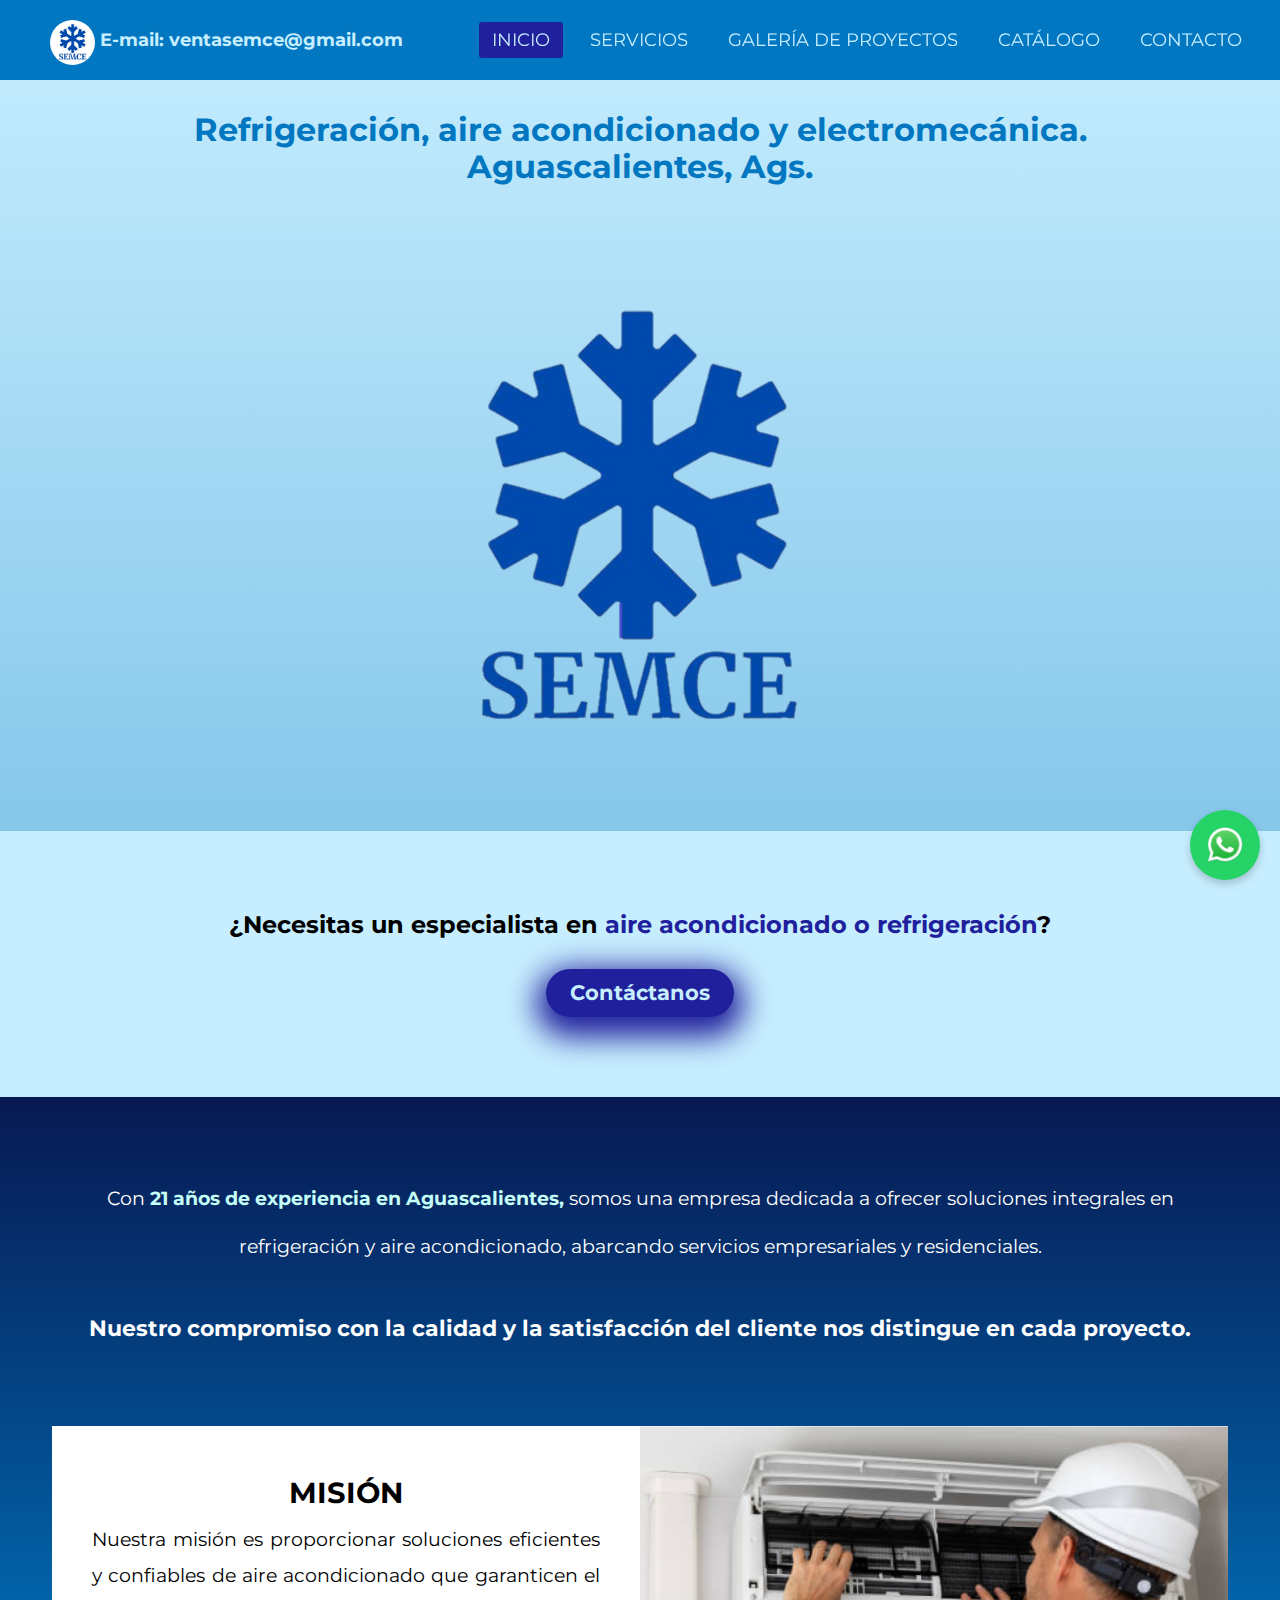
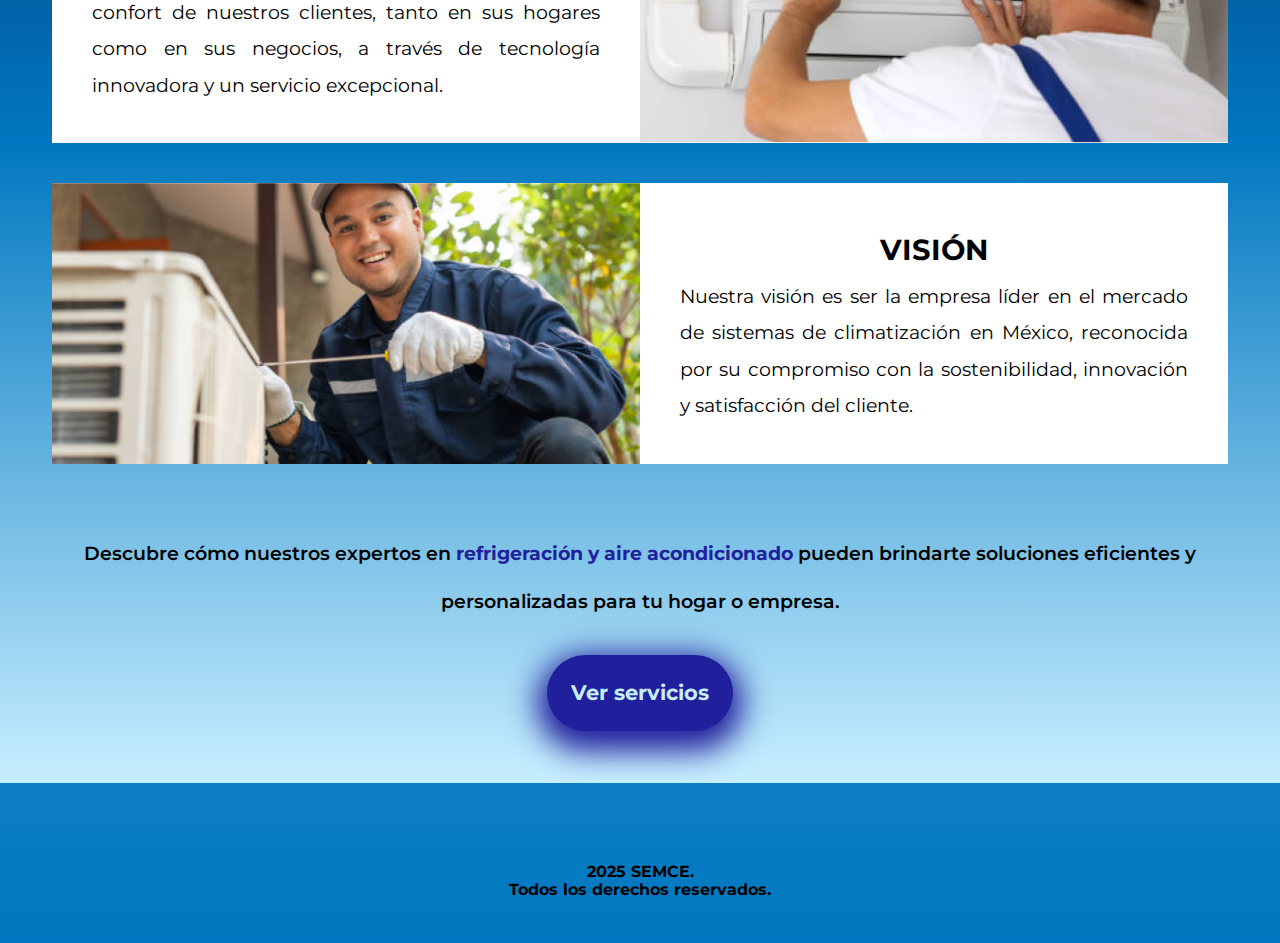
==== commit ae4a892f: "Changes in the content of the website regarding grammar" ====
--- a/index.html
+++ b/index.html
@@ -44,7 +44,7 @@
     </header>
     <section>
         <div class="parteCentral">
-            <h1>Refrigeración , Aire acondicionado y Electromecánica<br>Aguascalientes, Ags.</h1>
+            <h1>Refrigeración, aire acondicionado y electromecánica.<br>Aguascalientes, Ags.</h1>
             <img src="images/fin.png" alt="imagen del logo de SEMCE" class="logoParteCentral">
         </div>
     </section>
@@ -91,7 +91,7 @@
             <div class="cuadro">
                 <h2>VISIÓN</h2>
                 <p>
-                    Nuestra visión es ser la empresa líder en el mercado de sistemas de climatización en México, reconocida por su compromiso con la sostenibilidad, la innovación y la satisfacción del cliente.
+                    Nuestra visión es ser la empresa líder en el mercado de sistemas de climatización en México, reconocida por su compromiso con la sostenibilidad, innovación y satisfacción del cliente.
                 </p>
             </div>
         </div>
@@ -126,7 +126,7 @@
     <script src="scripts/wats.js"></script>    
 
     <footer>
-        <p class="textFooter">2024 SEMCE.<br>Todos los derechos reservados.</p>
+        <p class="textFooter">2025 SEMCE.<br>Todos los derechos reservados.</p>
     </footer>
 </body>
-</html>
+</html>--- a/css/style.css
+++ b/css/style.css
@@ -20,8 +20,6 @@
     box-sizing: border-box;
     scroll-snap-stop: y mandatory;
     scroll-behavior: smooth;
-
-    
 }
 
 span{
@@ -180,7 +178,11 @@
 }
 
 .email {
-    font-size: 15px;
+    flex-shrink: 1;
+      overflow: hidden;
+    text-overflow: ellipsis;
+
+    font-size: 10px;
     color: var(--primClaro); /* Ajusta este color a tus necesidades */
     line-height: 80px; /* Alinea verticalmente con el logo */
     margin-left: 60px; /* Separación del logo */
@@ -192,8 +194,8 @@
     .email{
         font-size: 10px;
         color: var(--primClaro); /* Ajusta este color a tus necesidades */
-        line-height: 80px; /* Alinea verticalmente con el logo */
-        margin-left: 60px; /* Separación del logo */
+        line-height: 60px; /* Alinea verticalmente con el logo */
+        margin-left: 10px; /* Separación del logo */
         float: left;
         white-space: nowrap; /* Evita que el texto se divida en varias líneas */
         text-align: center;
@@ -621,7 +623,9 @@
     }
 
     .serviciosAire{
-        padding: 10px;
+        padding: 5.5px;
+        margin: 0;
+        margin-top: 20px;
     }
 
 }
@@ -723,6 +727,7 @@
 
 .accion{
     gap:30px;
+    padding-top: 40px;
 }
 
 .accionC{
@@ -1081,4 +1086,4 @@
 
 .send-button:hover {
     background-color: #1EBE52;
-}
+}--- a/css/style.css
+++ b/css/style.css
@@ -20,8 +20,6 @@
     box-sizing: border-box;
     scroll-snap-stop: y mandatory;
     scroll-behavior: smooth;
-
-    
 }
 
 span{
@@ -180,7 +178,11 @@
 }
 
 .email {
-    font-size: 15px;
+    flex-shrink: 1;
+      overflow: hidden;
+    text-overflow: ellipsis;
+
+    font-size: 10px;
     color: var(--primClaro); /* Ajusta este color a tus necesidades */
     line-height: 80px; /* Alinea verticalmente con el logo */
     margin-left: 60px; /* Separación del logo */
@@ -192,8 +194,8 @@
     .email{
         font-size: 10px;
         color: var(--primClaro); /* Ajusta este color a tus necesidades */
-        line-height: 80px; /* Alinea verticalmente con el logo */
-        margin-left: 60px; /* Separación del logo */
+        line-height: 60px; /* Alinea verticalmente con el logo */
+        margin-left: 10px; /* Separación del logo */
         float: left;
         white-space: nowrap; /* Evita que el texto se divida en varias líneas */
         text-align: center;
@@ -621,7 +623,9 @@
     }
 
     .serviciosAire{
-        padding: 10px;
+        padding: 5.5px;
+        margin: 0;
+        margin-top: 20px;
     }
 
 }
@@ -723,6 +727,7 @@
 
 .accion{
     gap:30px;
+    padding-top: 40px;
 }
 
 .accionC{
@@ -1081,4 +1086,4 @@
 
 .send-button:hover {
     background-color: #1EBE52;
-}
+}